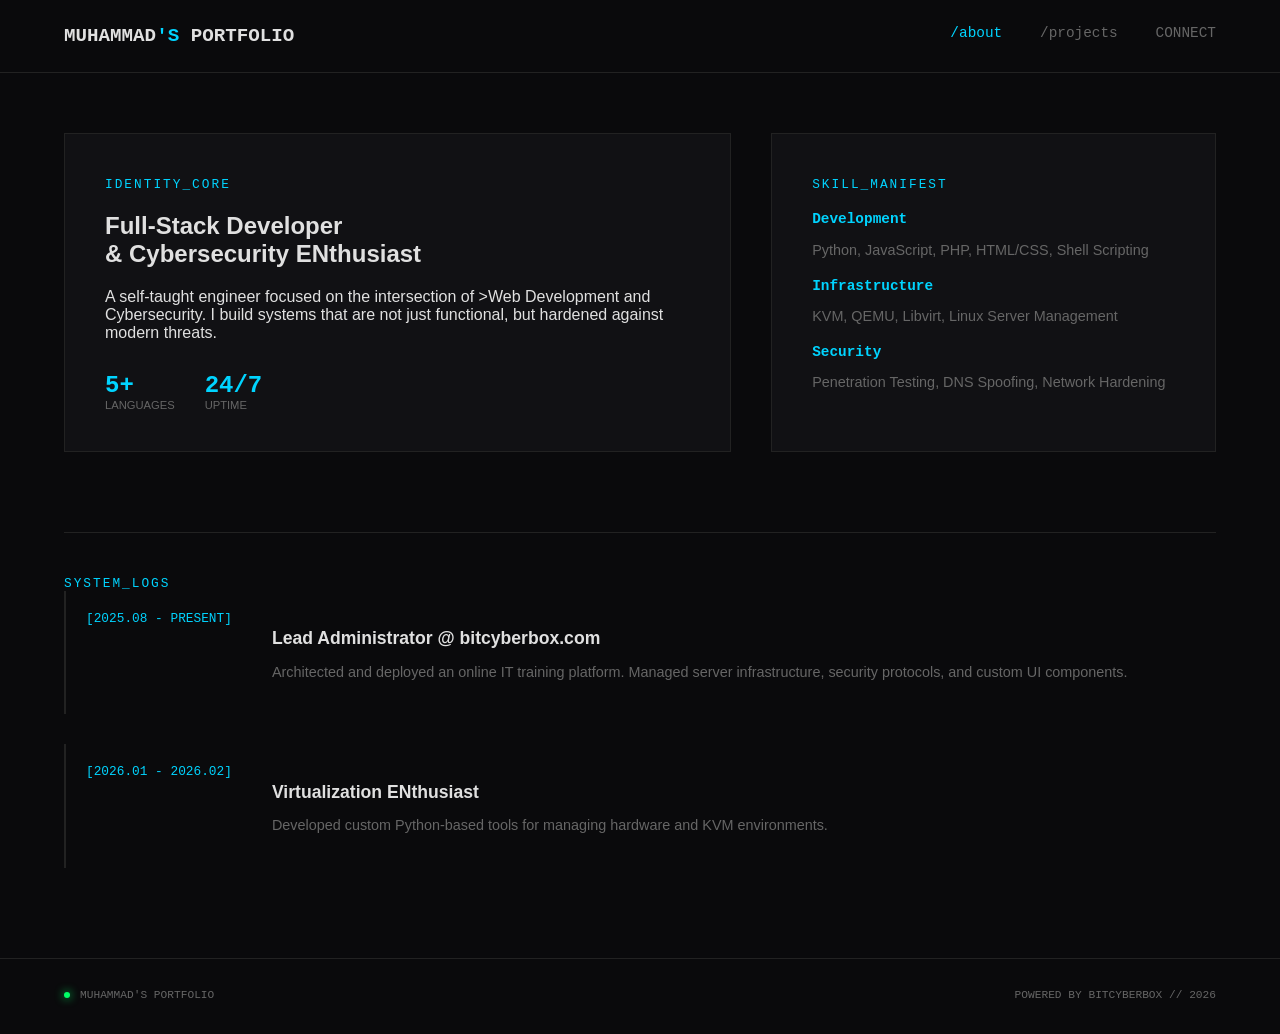
==== about/index.html @ b2fe0cfb "Update index.html" ====
<!DOCTYPE html>
<html lang="en">
<head>
    <meta charset="UTF-8">
    <meta name="viewport" content="width=device-width, initial-scale=1.0">
    <title>About - Muhammad's Portfolio</title>
    <style>
        :root {
            --bg: #0a0a0c;
            --panel: #111114;
            --accent: #00d4ff; /* Tech Blue */
            --text: #e0e0e0;
            --text-dim: #666;
            --border: #222;
        }

        body {
            background-color: var(--bg);
            color: var(--text);
            font-family: 'Inter', -apple-system, sans-serif;
            margin: 0;
        }

        .top-nav {
            display: flex;
            justify-content: space-between;
            padding: 25px 5%;
            border-bottom: 1px solid var(--border);
            font-family: monospace;
        }

        .brand { font-weight: bold; font-size: 1.2rem; }
        .cursor { color: var(--accent); animation: blink 1s infinite; }

        .nav-links a {
            color: var(--text-dim);
            text-decoration: none;
            margin-left: 30px;
            font-size: 0.9rem;
        }

        .nav-links a:hover { color: var(--accent); }

        .hero-block {
            padding: 100px 5%;
            max-width: 1200px;
        }

        .label {
            color: var(--accent);
            font-family: monospace;
            font-size: 0.8rem;
            letter-spacing: 2px;
        }

        h1 {
            font-size: clamp(2rem, 6vw, 4rem);
            margin: 20px 0;
            font-weight: 800;
            line-height: 1.1;
        }

        .project-grid {
            display: grid;
            grid-template-columns: repeat(auto-fit, minmax(350px, 1fr));
            gap: 1px;
            background: var(--border);
            border-top: 1px solid var(--border);
        }

        .grid-item {
            background: var(--bg);
            padding: 40px;
            transition: background 0.3s;
        }

        .grid-item:hover { background: var(--panel); }

        .grid-item .header {
            display: flex;
            justify-content: space-between;
            font-family: monospace;
            font-size: 0.8rem;
            color: var(--text-dim);
            margin-bottom: 30px;
        }

        .grid-item h3 { color: var(--accent); margin: 0 0 15px 0; }

        .system-footer {
            display: flex;
            justify-content: space-between;
            padding: 30px 5%;
            border-top: 1px solid var(--border);
            font-family: monospace;
            font-size: 0.7rem;
            color: var(--text-dim);
        }

        .status-box { display: flex; align-items: center; }
        .dot { height: 6px; width: 6px; border-radius: 50%; margin-right: 10px; }
        .green { background: #00ff66; box-shadow: 0 0 10px #00ff66; }

        @keyframes blink { 50% { opacity: 0; } }

        /* About Page Specifics */
        .about-container {
            padding: 60px 5%;
            max-width: 1200px;
            margin: 0 auto;
        }

        .bio-grid {
            display: grid;
            grid-template-columns: 1.5fr 1fr;
            gap: 40px;
            margin-bottom: 80px;
        }

        .bio-block {
            background: var(--panel);
            padding: 40px;
            border: 1px solid var(--border);
            position: relative;
        }

        .active-link { color: var(--accent) !important; }

        .stats-row {
            display: flex;
            gap: 30px;
            margin-top: 30px;
        }

        .stat { display: flex; flex-direction: column; }
        .stat .val { font-size: 1.5rem; font-weight: 800; color: var(--accent); font-family: monospace; }
        .stat .key { font-size: 0.7rem; color: var(--text-dim); text-transform: uppercase; }

        .stack-category { margin-bottom: 20px; }
        .stack-category h4 { color: var(--accent); margin-bottom: 5px; font-size: 0.9rem; font-family: monospace; }
        .stack-category p { font-size: 0.9rem; color: var(--text-dim); }

        /* Experience Log */
        .experience-log {
            border-top: 1px solid var(--border);
            padding-top: 40px;
        }

        .log-entry {
            display: flex;
            gap: 40px;
            margin-bottom: 30px;
            padding: 20px;
            border-left: 2px solid var(--border);
            transition: 0.3s;
        }

        .log-entry:hover {
            border-left-color: var(--accent);
            background: rgba(0, 212, 255, 0.02);
        }

        .timestamp {
            font-family: monospace;
            font-size: 0.8rem;
            color: var(--accent);
            white-space: nowrap;
        }

        .log-content h3 { font-size: 1.1rem; margin-bottom: 10px; }
        .log-content p { font-size: 0.9rem; color: var(--text-dim); }

        @media (max-width: 768px) {
            .bio-grid { grid-template-columns: 1fr; }
            .log-entry { flex-direction: column; gap: 10px; }
        }
    </style>
</head>
<body>

    <header class="top-nav">
        <div class="brand"><a href="index.html" style="text-decoration:none; color:inherit;">MUHAMMAD</a><span class="cursor">'S</span> PORTFOLIO</div>
        <div class="nav-links">
            <a href="/about" class="active-link">/about</a>
            <a href="/projects">/projects</a>
            <a href="/connect" class="btn-sm">CONNECT</a>
        </div>
    </header>

    <main class="about-container">
        <section class="bio-grid">
            <div class="bio-block identity">
                <span class="label">IDENTITY_CORE</span>
                <h2>Full-Stack Developer <br> & Cybersecurity ENthusiast</h2>
                <p>A self-taught engineer focused on the intersection of <bold>>Web Development</bold> and <bold>Cybersecurity</bold>. I build systems that are not just functional, but hardened against modern threats.</p>
                
                <div class="stats-row">
                    <div class="stat">
                        <span class="val">5+</span>
                        <span class="key">Languages</span>
                    </div>
                    <div class="stat">
                        <span class="val">24/7</span>
                        <span class="key">Uptime</span>
                    </div>
                </div>
            </div>

            <div class="bio-block tech-stack">
                <span class="label">SKILL_MANIFEST</span>
                <div class="stack-category">
                    <h4>Development</h4>
                    <p>Python, JavaScript, PHP, HTML/CSS, Shell Scripting</p>
                </div>
                <div class="stack-category">
                    <h4>Infrastructure</h4>
                    <p>KVM, QEMU, Libvirt, Linux Server Management</p>
                </div>
                <div class="stack-category">
                    <h4>Security</h4>
                    <p>Penetration Testing, DNS Spoofing, Network Hardening</p>
                </div>
            </div>
        </section>

        <section class="experience-log">
            <span class="label">SYSTEM_LOGS</span>
            <div class="log-entry">
                <span class="timestamp">[2025.08 - PRESENT]</span>
                <div class="log-content">
                    <h3>Lead Administrator @ bitcyberbox.com</h3>
                    <p>Architected and deployed an online IT training platform. Managed server infrastructure, security protocols, and custom UI components.</p>
                </div>
            </div>
            <div class="log-entry">
                <span class="timestamp">[2026.01 - 2026.02]</span>
                <div class="log-content">
                    <h3>Virtualization ENthusiast</h3>
                    <p>Developed custom Python-based tools for managing hardware and KVM environments.</p>
                </div>
            </div>
        </section>
    </main>

    <footer class="system-footer">
        <div class="status-box">
            <div class="dot green"></div>
            <span>MUHAMMAD'S PORTFOLIO</span>
        </div>
        <div class="copy">POWERED BY BITCYBERBOX // 2026</div>
    </footer>

</body>
</html>
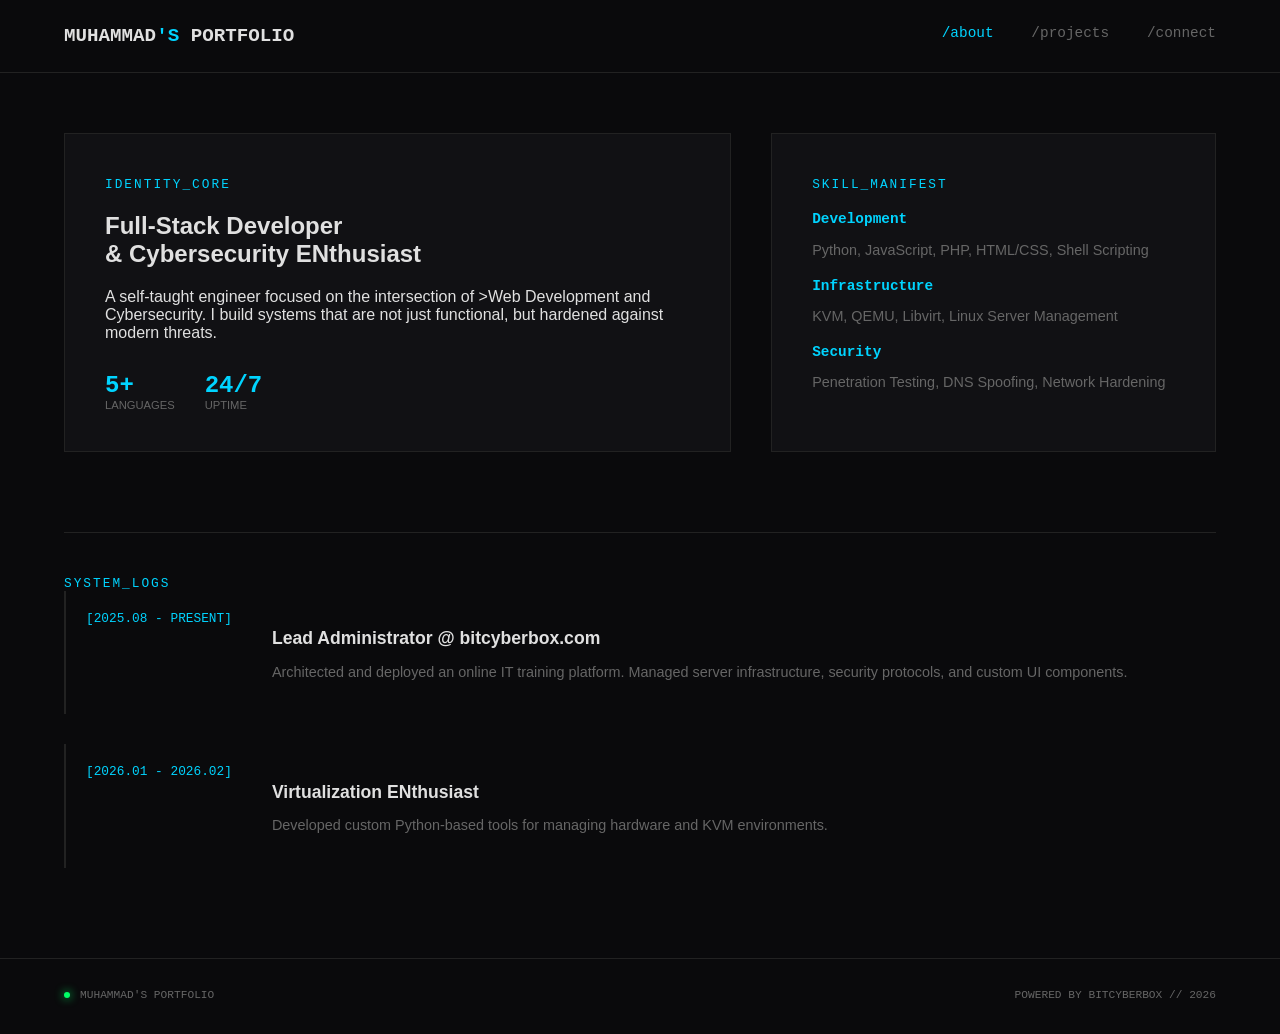
==== commit 7c58d411: "update" ====
--- a/about/index.html
+++ b/about/index.html
@@ -183,7 +183,7 @@
         <div class="nav-links">
             <a href="/about" class="active-link">/about</a>
             <a href="/projects">/projects</a>
-            <a href="/connect" class="btn-sm">CONNECT</a>
+            <a href="/connect">/connect</a>
         </div>
     </header>
 
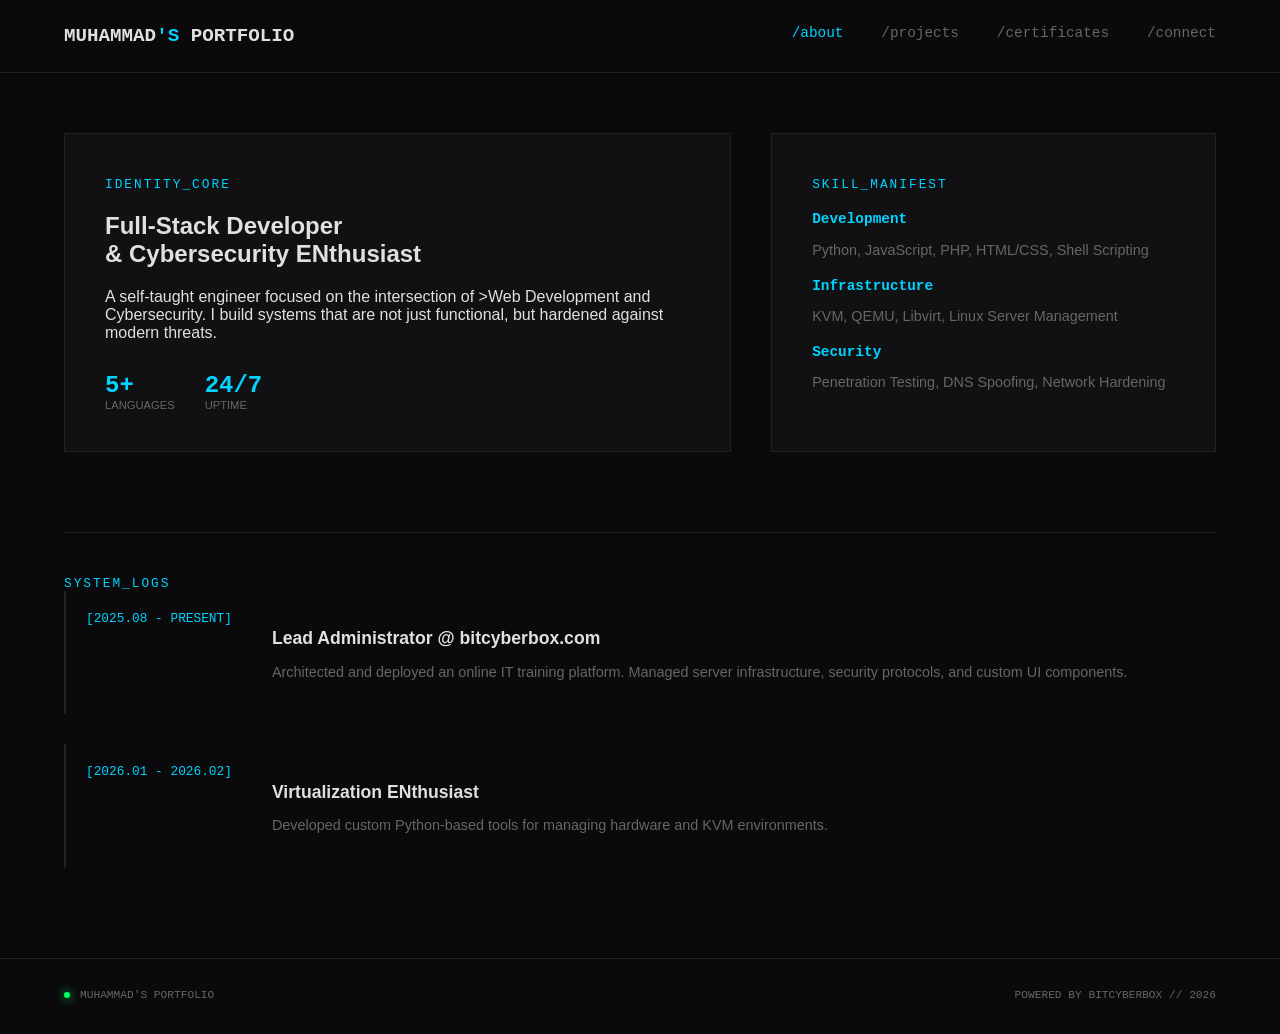
==== commit bf6109d7: "update" ====
--- a/about/index.html
+++ b/about/index.html
@@ -183,6 +183,7 @@
         <div class="nav-links">
             <a href="/about" class="active-link">/about</a>
             <a href="/projects">/projects</a>
+            <a href="/certs">/certificates</a>
             <a href="/connect">/connect</a>
         </div>
     </header>
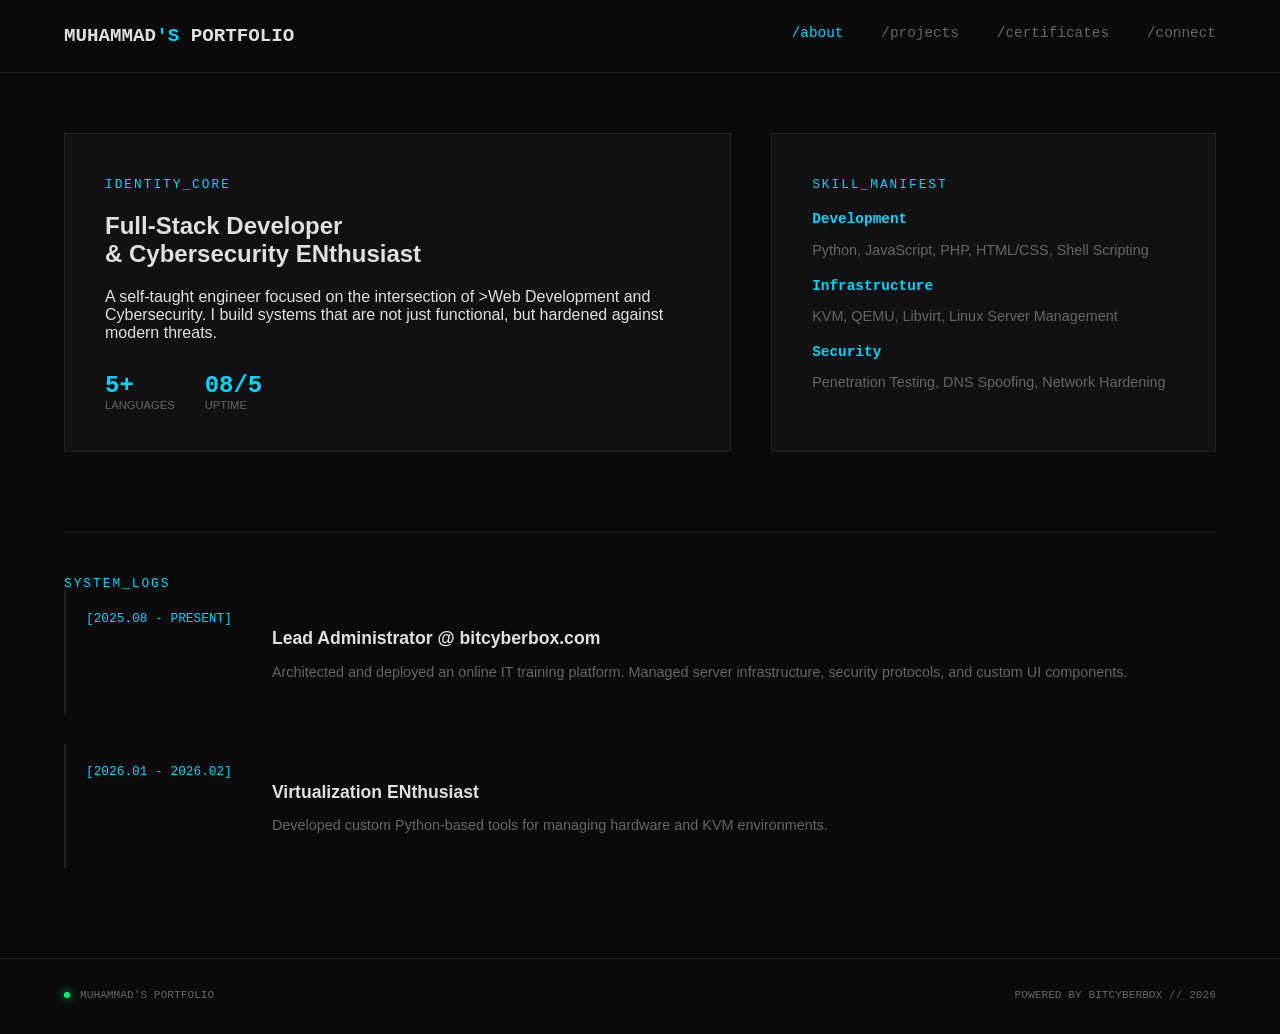
==== commit 86a9fbcf: "update" ====
--- a/about/index.html
+++ b/about/index.html
@@ -201,7 +201,7 @@
                         <span class="key">Languages</span>
                     </div>
                     <div class="stat">
-                        <span class="val">24/7</span>
+                        <span class="val">08/5</span>
                         <span class="key">Uptime</span>
                     </div>
                 </div>
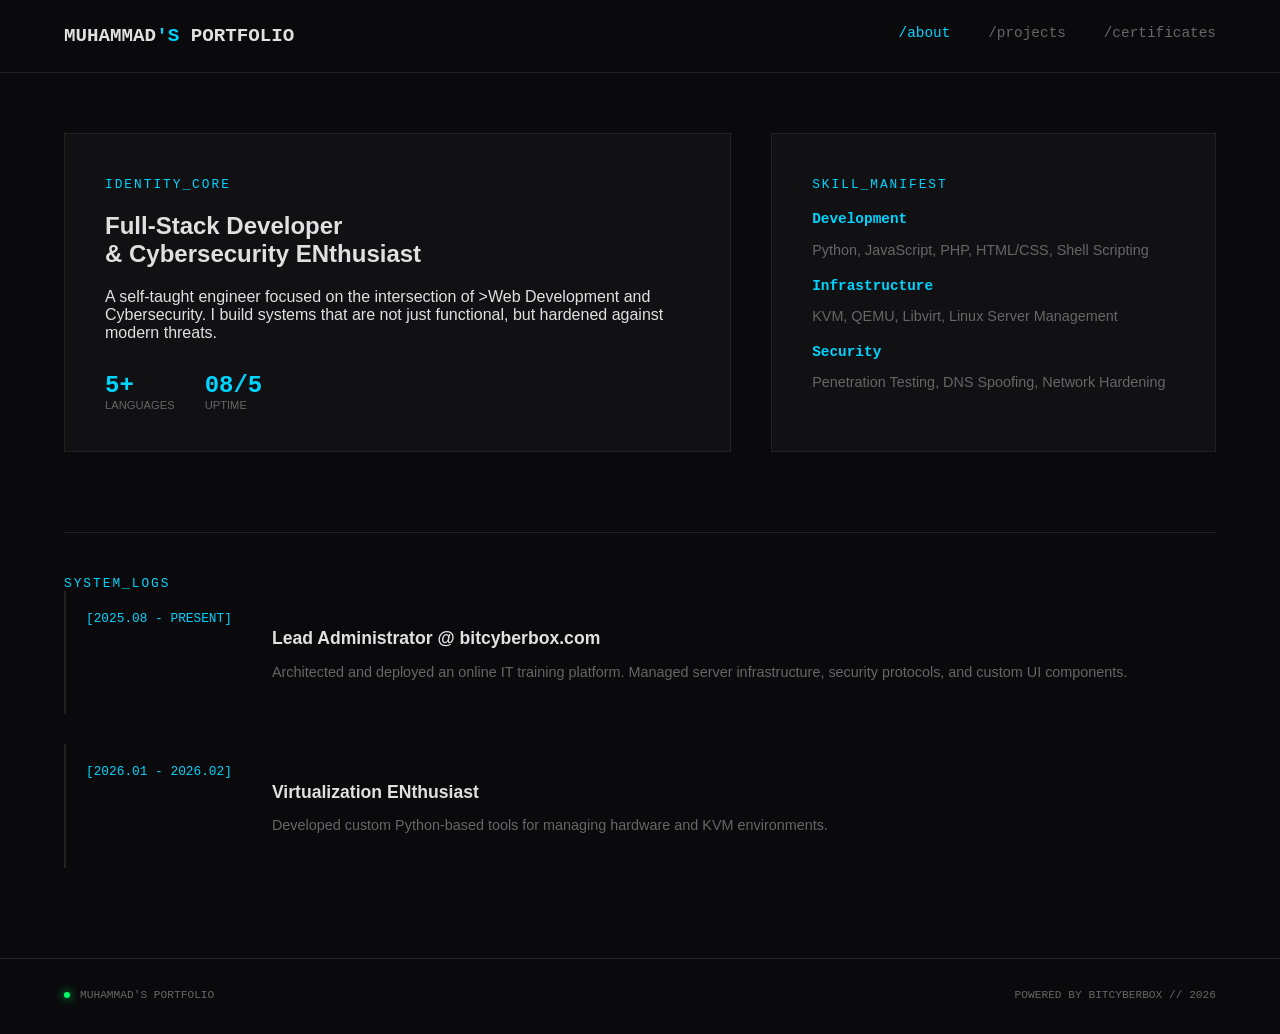
==== commit c1990b3e: "update" ====
--- a/about/index.html
+++ b/about/index.html
@@ -179,12 +179,11 @@
 <body>
 
     <header class="top-nav">
-        <div class="brand"><a href="index.html" style="text-decoration:none; color:inherit;">MUHAMMAD</a><span class="cursor">'S</span> PORTFOLIO</div>
+        <div class="brand"><a href="/" style="text-decoration:none; color:inherit;">MUHAMMAD</a><span class="cursor">'S</span> PORTFOLIO</div>
         <div class="nav-links">
             <a href="/about" class="active-link">/about</a>
             <a href="/projects">/projects</a>
             <a href="/certs">/certificates</a>
-            <a href="/connect">/connect</a>
         </div>
     </header>
 
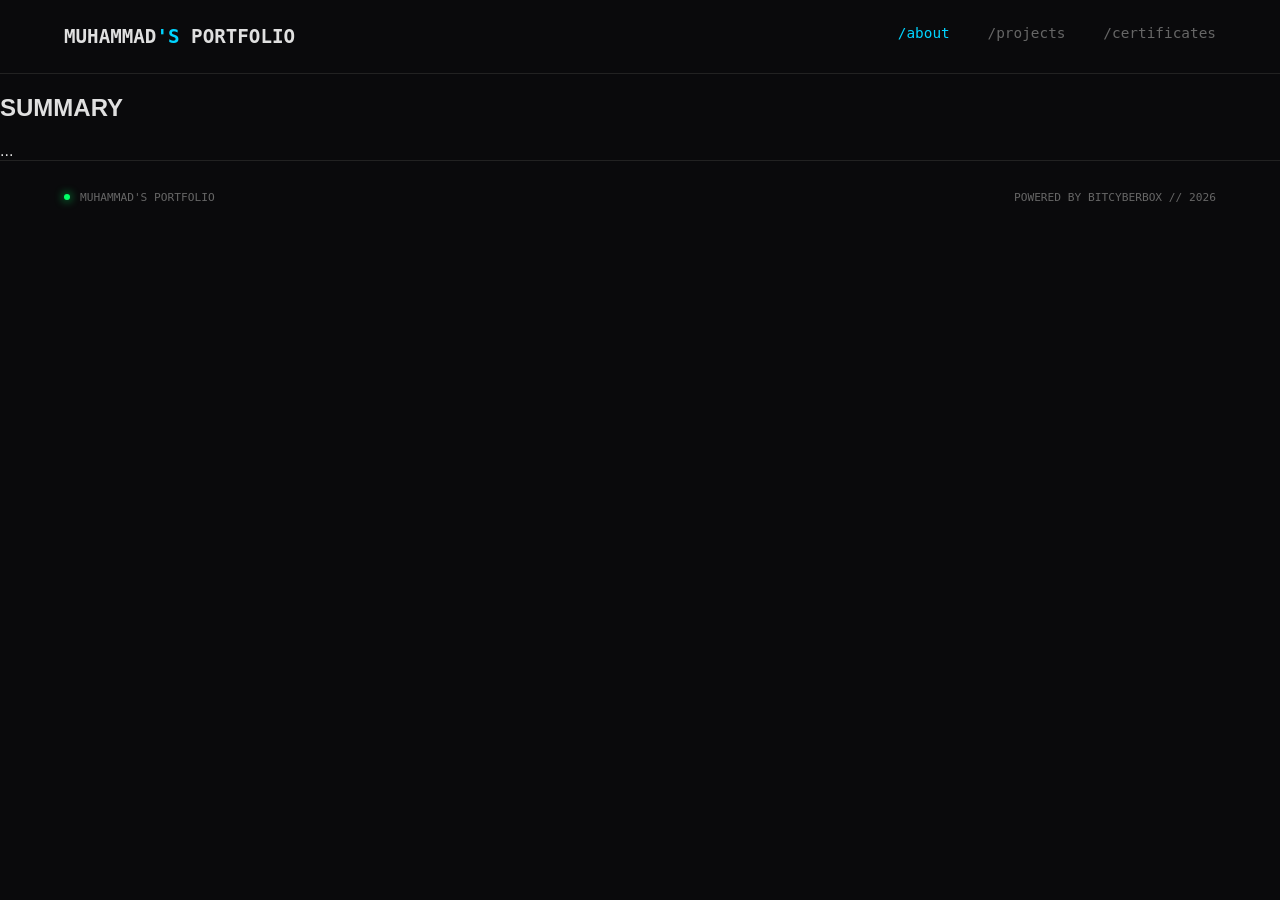
==== commit 145f1d38: "update" ====
--- a/about/index.html
+++ b/about/index.html
@@ -187,60 +187,21 @@
         </div>
     </header>
 
-    <main class="about-container">
-        <section class="bio-grid">
-            <div class="bio-block identity">
-                <span class="label">IDENTITY_CORE</span>
-                <h2>Full-Stack Developer <br> & Cybersecurity ENthusiast</h2>
-                <p>A self-taught engineer focused on the intersection of <bold>>Web Development</bold> and <bold>Cybersecurity</bold>. I build systems that are not just functional, but hardened against modern threats.</p>
-                
-                <div class="stats-row">
-                    <div class="stat">
-                        <span class="val">5+</span>
-                        <span class="key">Languages</span>
-                    </div>
-                    <div class="stat">
-                        <span class="val">08/5</span>
-                        <span class="key">Uptime</span>
-                    </div>
-                </div>
-            </div>
-
-            <div class="bio-block tech-stack">
-                <span class="label">SKILL_MANIFEST</span>
-                <div class="stack-category">
-                    <h4>Development</h4>
-                    <p>Python, JavaScript, PHP, HTML/CSS, Shell Scripting</p>
-                </div>
-                <div class="stack-category">
-                    <h4>Infrastructure</h4>
-                    <p>KVM, QEMU, Libvirt, Linux Server Management</p>
-                </div>
-                <div class="stack-category">
-                    <h4>Security</h4>
-                    <p>Penetration Testing, DNS Spoofing, Network Hardening</p>
-                </div>
-            </div>
+<main class="cv-content">
+    <section class="cv-section">
+        <h2>SUMMARY</h2>
+        <p></p>
+    </section>
+
+    <section class="cv-section experience-list">
         </section>
-
-        <section class="experience-log">
-            <span class="label">SYSTEM_LOGS</span>
-            <div class="log-entry">
-                <span class="timestamp">[2025.08 - PRESENT]</span>
-                <div class="log-content">
-                    <h3>Lead Administrator @ bitcyberbox.com</h3>
-                    <p>Architected and deployed an online IT training platform. Managed server infrastructure, security protocols, and custom UI components.</p>
-                </div>
-            </div>
-            <div class="log-entry">
-                <span class="timestamp">[2026.01 - 2026.02]</span>
-                <div class="log-content">
-                    <h3>Virtualization ENthusiast</h3>
-                    <p>Developed custom Python-based tools for managing hardware and KVM environments.</p>
-                </div>
-            </div>
-        </section>
-    </main>
+    
+    <section class="cv-section contact-cta">
+        ...
+    </section>
+</main>
+
+<script src="about.js"></script>
 
     <footer class="system-footer">
         <div class="status-box">
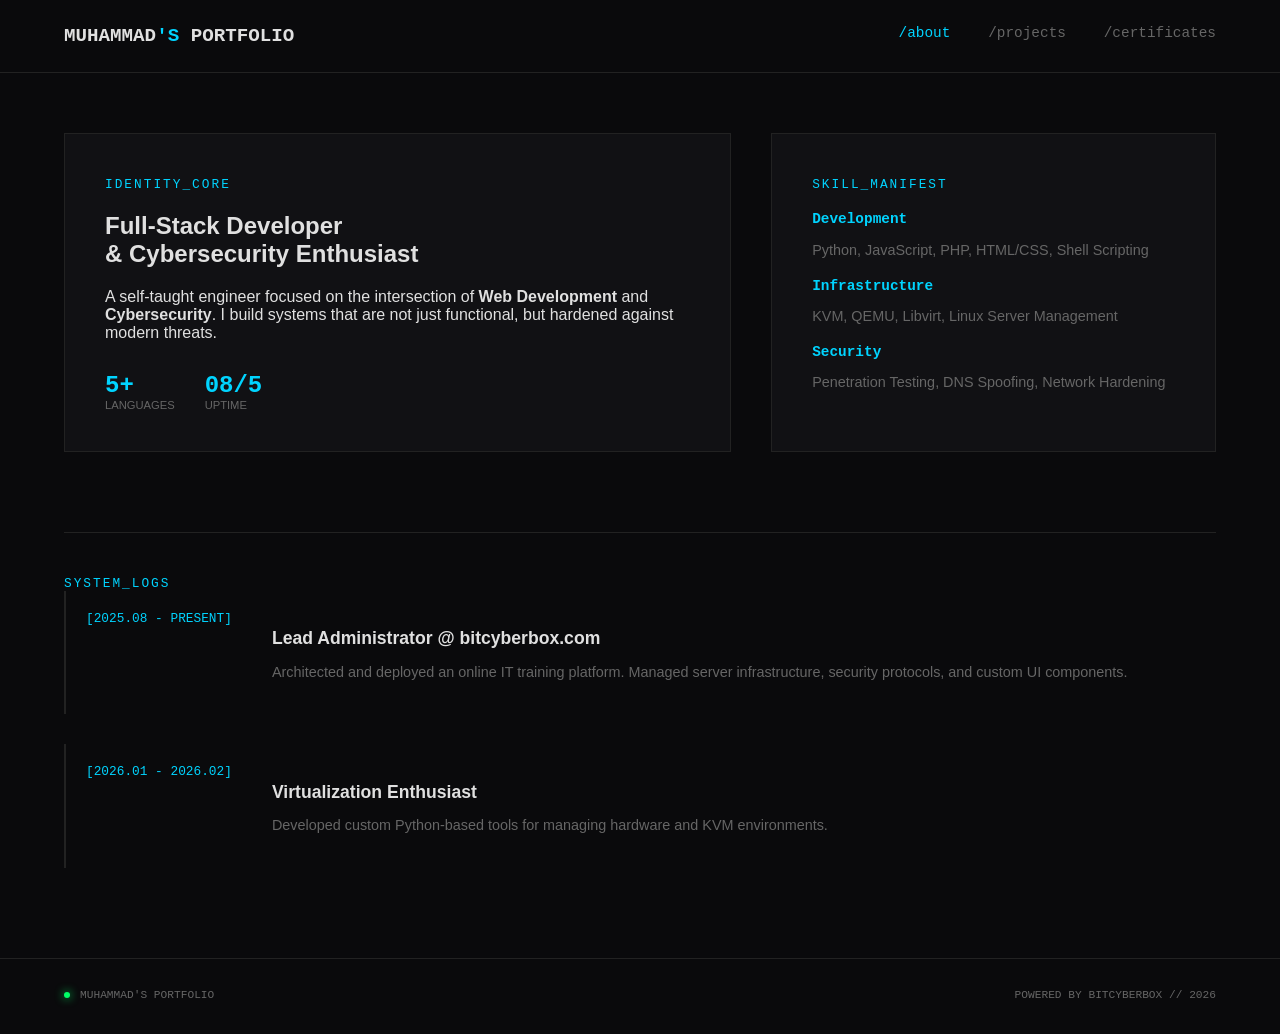
==== commit 2df8bb3c: "update" ====
--- a/about/index.html
+++ b/about/index.html
@@ -181,27 +181,30 @@
     <header class="top-nav">
         <div class="brand"><a href="/" style="text-decoration:none; color:inherit;">MUHAMMAD</a><span class="cursor">'S</span> PORTFOLIO</div>
         <div class="nav-links">
-            <a href="/about" class="active-link">/about</a>
-            <a href="/projects">/projects</a>
-            <a href="/certs">/certificates</a>
+            <a href="about.html" class="active-link">/about</a>
+            <a href="projects.html">/projects</a>
+            <a href="certificates.html">/certificates</a>
         </div>
     </header>
 
-<main class="cv-content">
-    <section class="cv-section">
-        <h2>SUMMARY</h2>
-        <p></p>
-    </section>
-
-    <section class="cv-section experience-list">
+    <main class="about-container">
+        <section class="bio-grid">
+            <div class="bio-block identity">
+                <span class="label">IDENTITY_CORE</span>
+                <h2 id="id-title">Loading...</h2>
+                <p id="id-bio">Initializing biometric data...</p>
+                
+                <div class="stats-row" id="stats-row">
+                    </div>
+            </div>
+
+            <div class="bio-block tech-stack" id="stack-target">
+                </div>
         </section>
-    
-    <section class="cv-section contact-cta">
-        ...
-    </section>
-</main>
-
-<script src="about.js"></script>
+
+        <section class="experience-log" id="log-target">
+            </section>
+    </main>
 
     <footer class="system-footer">
         <div class="status-box">
@@ -211,5 +214,6 @@
         <div class="copy">POWERED BY BITCYBERBOX // 2026</div>
     </footer>
 
+    <script src="/script/about.js"></script>
 </body>
 </html>
